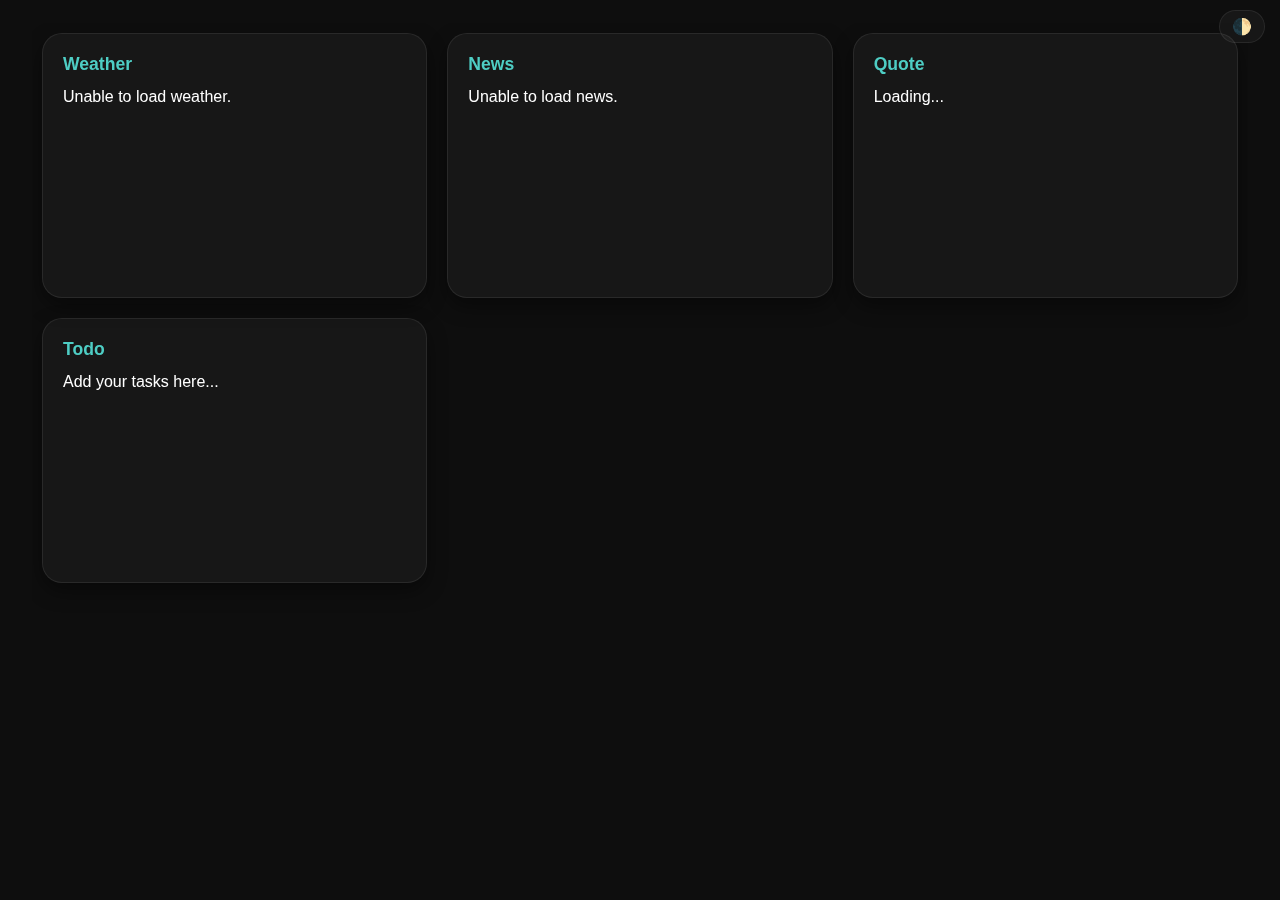
==== index.html @ 8d02b2a3 "inital code" ====
<!DOCTYPE html>
<html lang="en">
<head>
  <meta charset="UTF-8" />
  <meta name="viewport" content="width=device-width, initial-scale=1.0, viewport-fit=cover" />
  <title>ZeroScroll</title>
  <link rel="stylesheet" href="zs.css" />
</head>
<body>
  <button id="theme-toggle">🌓</button>
  <button id="close-expanded">✖</button>

  <main class="dashboard" id="dashboard">
    <!-- Dynamic tiles will be injected here -->
  </main>

  <script src="zs.js"></script>
</body>
</html>
---- zs.css ----
:root {
  --bg-color: #0e0e0e;
  --tile-bg: rgba(255, 255, 255, 0.04);
  --tile-border: rgba(255, 255, 255, 0.08);
  --tile-shadow: rgba(0, 0, 0, 0.4);
  --text-color: #fff;
  --accent-color: #4ecdc4;
}

body.light {
  --bg-color: #f3f3f3;
  --tile-bg: rgba(255, 255, 255, 0.9);
  --tile-border: rgba(0, 0, 0, 0.1);
  --tile-shadow: rgba(0, 0, 0, 0.1);
  --text-color: #111;
  --accent-color: #0aa;
}

* {
  margin: 0;
  padding: 0;
  box-sizing: border-box;
}

body {
  background: var(--bg-color);
  color: var(--text-color);
  font-family: 'Helvetica Neue', sans-serif;
  height: 100vh;
  overflow: hidden;
  display: flex;
  justify-content: center;
  align-items: center;
  transition: background 0.3s ease, color 0.3s ease;
  padding-top: env(safe-area-inset-top);
  padding-bottom: env(safe-area-inset-bottom);
}

#theme-toggle,
#close-expanded {
  position: fixed;
  top: 10px;
  padding: 6px 12px;
  font-size: 1rem;
  border-radius: 50px;
  border: 1px solid var(--tile-border);
  background: var(--tile-bg);
  z-index: 1001;
  cursor: pointer;
}

#theme-toggle {
  right: 15px;
  color: var(--accent-color);
}

#close-expanded {
  left: 15px;
  color: var(--accent-color);
  display: none;
}

.dashboard {
  display: grid;
  grid-template-columns: repeat(3, 1fr);
  grid-template-rows: repeat(3, 1fr);
  gap: 20px;
  width: 95vw;
  height: 95vh;
  padding: 10px;
  overflow: hidden;
}

.tile {
  background: var(--tile-bg);
  border: 1px solid var(--tile-border);
  backdrop-filter: blur(8px);
  border-radius: 20px;
  box-shadow: 0 8px 20px var(--tile-shadow);
  padding: 20px;
  display: flex;
  flex-direction: column;
  justify-content: space-between;
  transition: all 0.3s ease;
  overflow: hidden;
}

.tile:hover {
  transform: scale(1.02);
  border-color: var(--accent-color);
}

.tile h2 {
  font-size: 1.1rem;
  margin-bottom: 10px;
  color: var(--accent-color);
}

.tile div {
  flex-grow: 1;
  font-size: 1rem;
  line-height: 1.5;
  overflow-y: auto;
}

#todo-content {
  outline: none;
  height: 100%;
}

/* YOUTUBE EMBED */
.video-wrapper {
  position: relative;
  width: 100%;
  padding-bottom: 56.25%;
  height: 0;
  overflow: hidden;
  border-radius: 12px;
}

.video-wrapper iframe {
  position: absolute;
  top: 0;
  left: 0;
  width: 100%;
  height: 100%;
  border: none;
  border-radius: 12px;
}

/* MOBILE OPTIMIZATION */
@media (max-width: 768px) {
  .dashboard {
    grid-template-columns: repeat(2, 1fr);
    grid-template-rows: auto;
    height: auto;
    overflow-y: auto;
    padding-bottom: 40px;
  }

  .tile {
    min-height: 200px;
    padding: 15px;
  }

  .tile h2 {
    font-size: 1rem;
  }

  .tile div {
    font-size: 0.9rem;
  }
}

/* ZOOM / EXPANDED TILE */
.tile.expanded {
  position: fixed;
  top: 0;
  left: 0;
  width: 100vw;
  height: 100vh;
  z-index: 1000;
  transform: none !important;
  border-radius: 0;
  overflow-y: auto;
}

body.expanding .tile:not(.expanded) {
  opacity: 0.05;
  pointer-events: none;
}
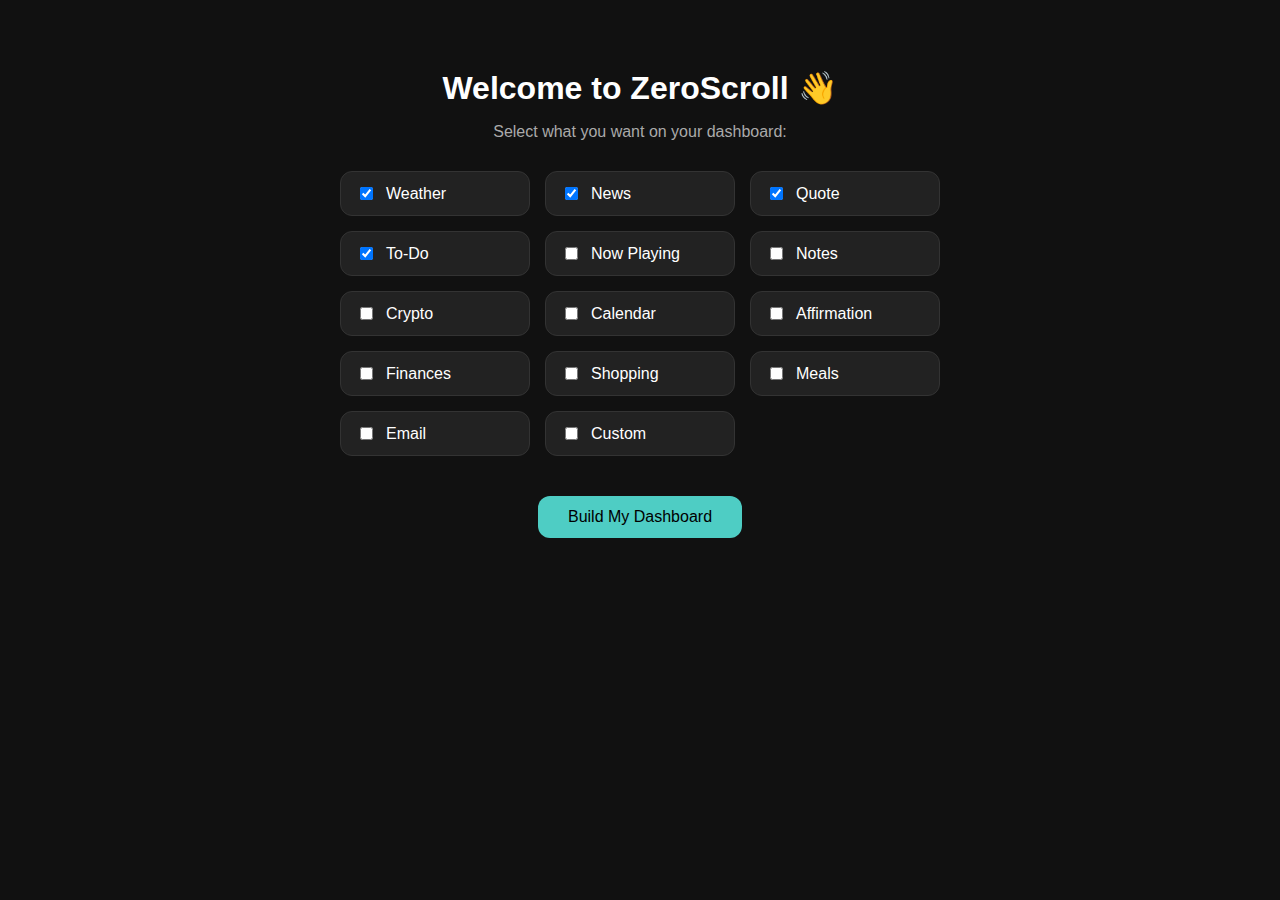
==== commit e82ebd0a: "v 1.02" ====
--- a/index.html
+++ b/index.html
@@ -7,11 +7,12 @@
   <link rel="stylesheet" href="zs.css" />
 </head>
 <body>
+  <a href="setup.html" id="back-to-setup">← Setup</a>
   <button id="theme-toggle">🌓</button>
   <button id="close-expanded">✖</button>
 
   <main class="dashboard" id="dashboard">
-    <!-- Dynamic tiles will be injected here -->
+    <!-- Tiles will be injected here -->
   </main>
 
   <script src="zs.js"></script>
--- a/zs.css
+++ b/zs.css
@@ -34,6 +34,7 @@
   transition: background 0.3s ease, color 0.3s ease;
   padding-top: env(safe-area-inset-top);
   padding-bottom: env(safe-area-inset-bottom);
+  overscroll-behavior: none;
 }
 
 #theme-toggle,
@@ -58,6 +59,27 @@
   left: 15px;
   color: var(--accent-color);
   display: none;
+}
+
+#back-to-setup {
+  position: fixed;
+  top: 10px;
+  left: 50%;
+  transform: translateX(-50%);
+  z-index: 1001;
+  font-size: 1rem;
+  background: var(--tile-bg);
+  color: var(--accent-color);
+  padding: 6px 14px;
+  border: 1px solid var(--tile-border);
+  border-radius: 50px;
+  text-decoration: none;
+  transition: background 0.2s ease;
+}
+
+#back-to-setup:hover {
+  background: var(--accent-color);
+  color: var(--bg-color);
 }
 
 .dashboard {
@@ -163,6 +185,23 @@
   transform: none !important;
   border-radius: 0;
   overflow-y: auto;
+  padding: 20px;
+  background: var(--tile-bg);
+  display: flex;
+  flex-direction: column;
+  justify-content: flex-start;
+  align-items: flex-start;
+}
+
+.tile.expanded h2 {
+  font-size: 1.3rem;
+  margin-bottom: 15px;
+}
+
+.tile.expanded div {
+  width: 100%;
+  font-size: 1rem;
+  line-height: 1.6;
 }
 
 body.expanding .tile:not(.expanded) {
